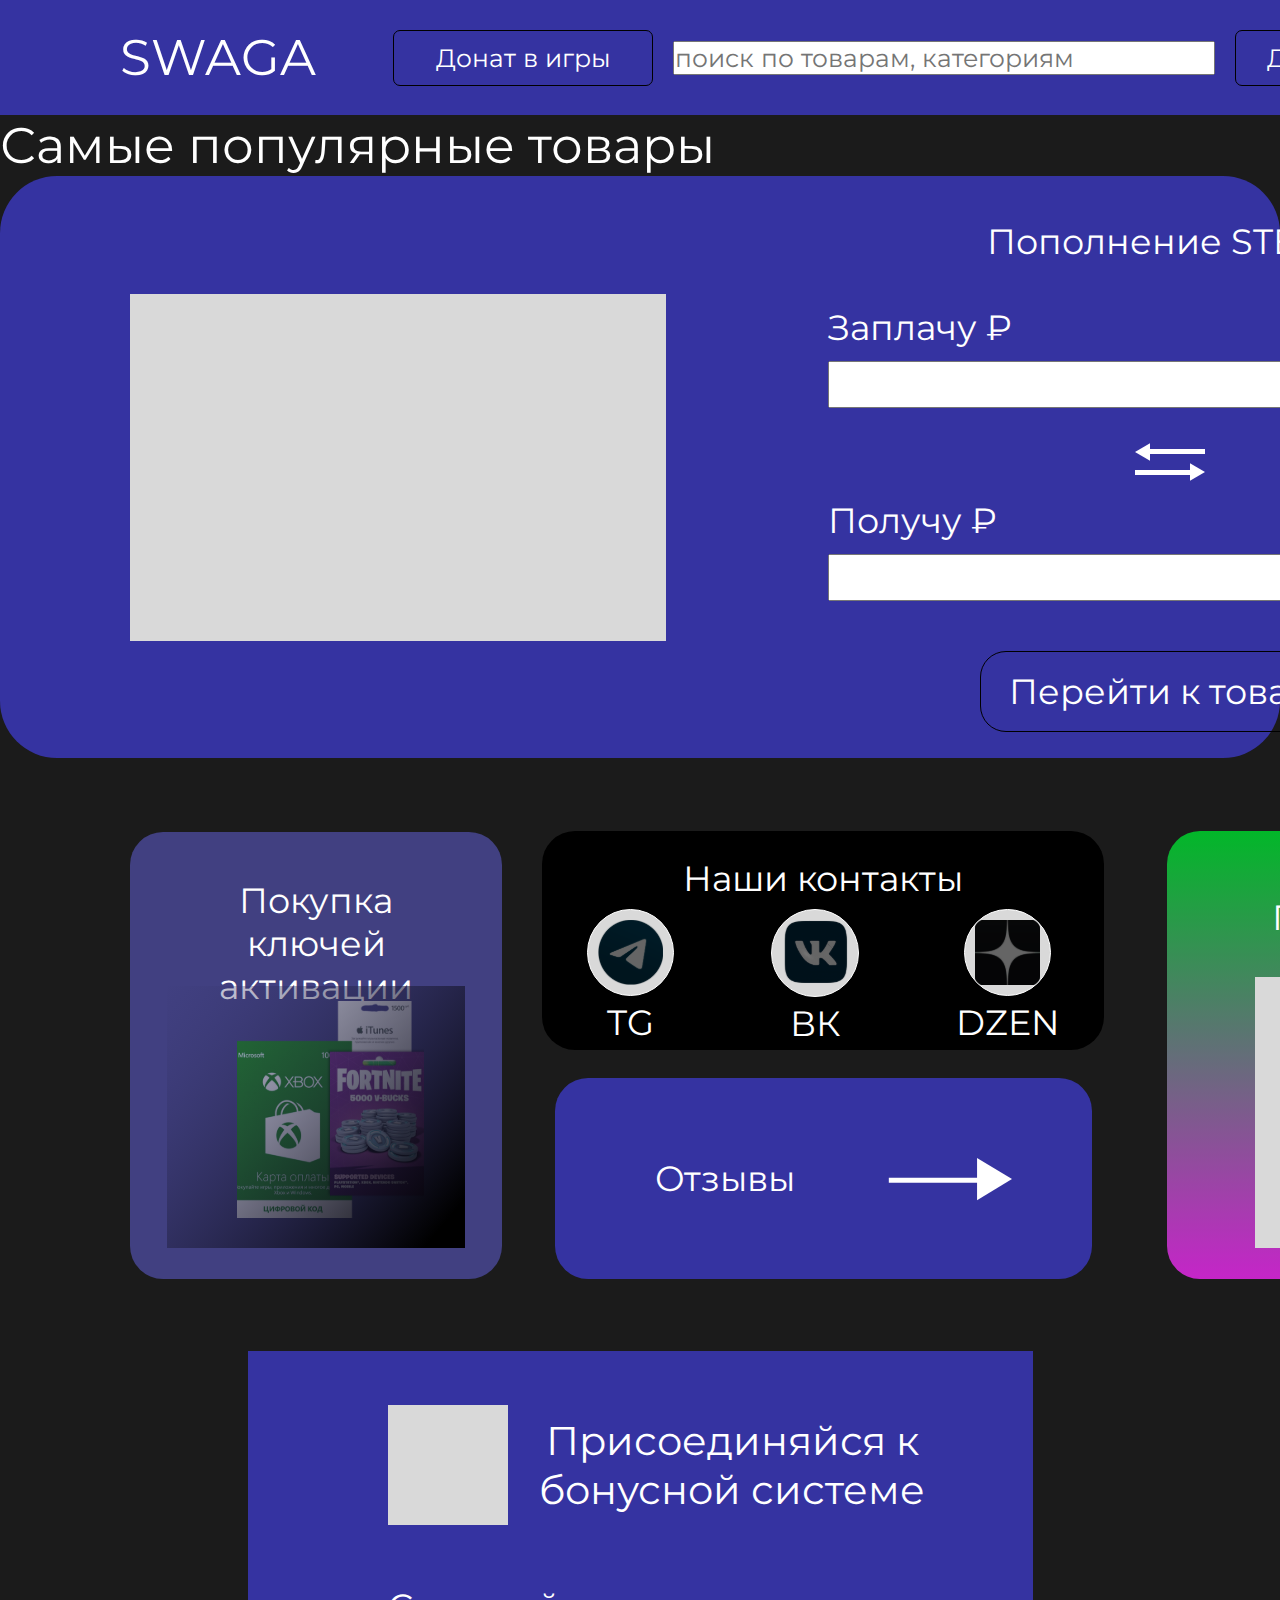
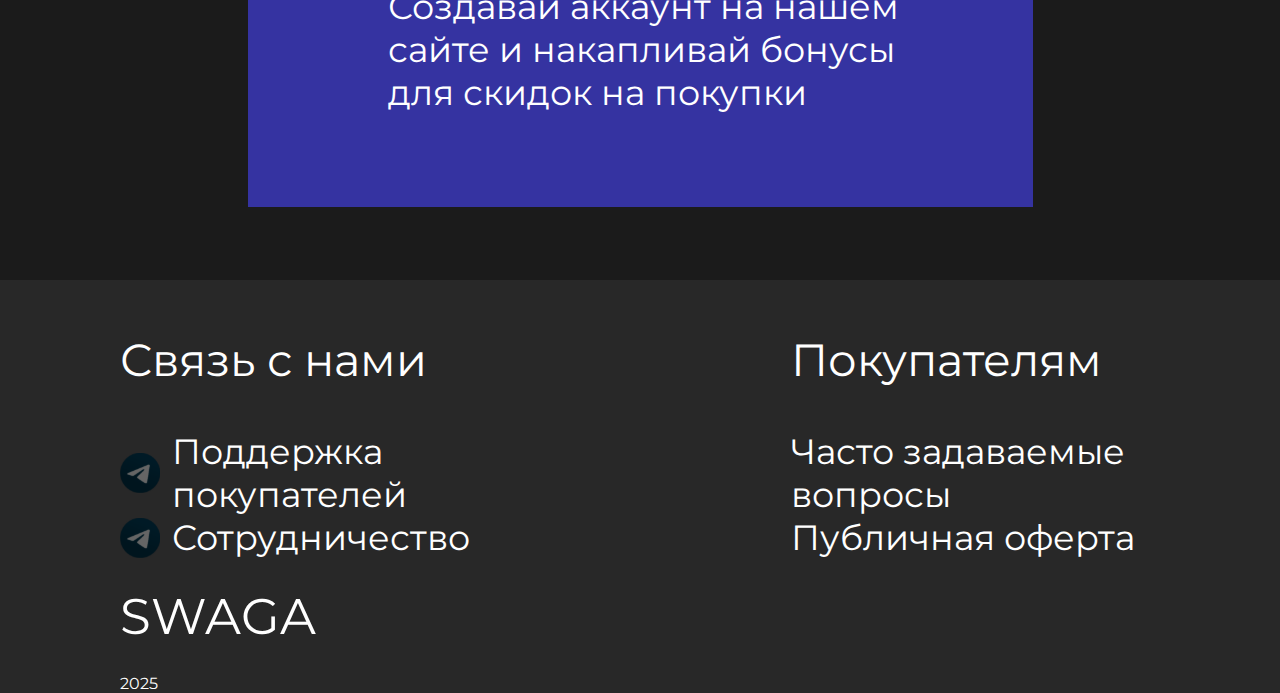
==== index.html @ 49360ecb "for-pc" ====
<!DOCTYPE html>
<html lang="en">

<head>
    <meta charset="UTF-8">
    <meta name="viewport" content="width=device-width, initial-scale=1.0">
    <link rel="stylesheet" href="./scss/css/main.css">
    <title>Document</title>
</head>

<body>
    <header class="header">
        <div class="header__container container">
            <a href="./index.html">
                <p class="header__name logo__name">SWAGA</p>
            </a>
            <div class="header__navigation">
                <button class="navigation__button">Донат в игры</button>
                <input type="text" class="navigation__search" placeholder="поиск по товарам, категориям">
                <button class="navigation__button big">Донат в сервисы</button>
                <button class="navigation__button">Профиль</button>
            </div>
        </div>
    </header>
    <main class="main">
        <div class="main__container container">
            <div class="main__slider">
                <p class="slider__title">Самые популярные товары</p>
                <div class="slider__img"></div>
            </div>
            <div class="main__convert">
                <img class="convert__img" src="./img/steampopol.svg" alt="">
                <div class="convert__block">
                    <p class="convert__title">Пополнение STEAM</p>
                    <div class="convert__block">
                        <div class="block__img"><img src="" alt=""></div>
                        <div class="block__input">
                            <div class="input__top input-box">
                                <p class="top__text input__title">Заплачу ₽</p>
                                <input type="text" class="input-output">
                            </div>
                            <div class="input__button">
                                <img src="./img/convert.svg" alt="">
                            </div>
                            <div class="input__bott input-box">
                                <p class="input__title">Получу ₽</p>
                                <input type="text" class="top__input input-output">
                            </div>
                        </div>
                    </div>
                    <a href="">
                        <button class="convert__button">Перейти к товару</button>
                    </a>
                </div>
            </div>
            <div class="main__info">
                <div class="info__top">
                    <div class="top__first">
                        <p class="first__title">Покупка ключей активации</p>
                        <img class="first__img" src="./img/cardsImg.svg" alt="">
                    </div>
                    <div class="top__second">
                        <div class="second__top">
                            <p class="top__title">Наши контакты</p>
                            <ul class="top__list">
                                <li class="el">
                                    <div class="li__block">
                                        <img class="block__img" src="./img/tg.svg" alt="">
                                        <p class="block__text ">TG</p>
                                    </div>
                                </li>
                                <li class="el">
                                    <div class="li__block">
                                        <img class="block__img" src="./img/VK.svg" alt="">
                                        <p class="block__text">ВК</p>
                                    </div>
                                </li>
                                <li class="el">
                                    <div class="li__block">
                                        <img class="block__img" src="./img/dzen.svg" alt="">
                                        <p class="block__text">DZEN</p>
                                    </div>
                                </li>
                            </ul>
                        </div>
                        <div class="second__bott">
                            <p class="bott__text">Отзывы</p>
                            <img class="bott__img" src="./img/arrow.svg" alt="">
                        </div>
                    </div>
                    <div class="top__third">
                        <p class="third__text">Покупка игр из STEAM</p>
                        <img class="third__img" src="./img/buySteam.svg" alt="">
                    </div>
                </div>
                <div class="info__bott">
                    <div class="bott">
                        <div class="bott__title">
                            <img class="title__img" src="./img/logo.svg" alt="">
                            <p class="title__text">Присоединяйся к бонусной системе</p>
                        </div>
                        <p class="bott__text">Создавай аккаунт на нашем сайте и накапливай бонусы для скидок на покупки
                        </p>
                    </div>
                </div>
            </div>
        </div>
    </main>
    <footer class="footer">
        <div class="footer__container container">
            <div class="footer__info">
                <div class="footer__contact">
                    <p class="contact__title title">
                        Связь с нами
                    </p>
                    <ul class="contact__list footer__list">
                        <a href="#">
                            <li class="footer__el">
                                <img src="./img/telegram2.svg" class="el__img" alt="">
                                <p class="el__text">Поддержка покупателей</p>
                            </li>
                        </a>
                        <a href="#">
                            <li class="footer__el">
                                <img src="./img/telegram2.svg" class="el__img" alt="">
                                <p class="el__text">Сотрудничество</p>
                            </li>
                        </a>
                    </ul>
                </div>
                <div class="footer__about">
                    <p class="about__title title">
                        Покупателям
                    </p>
                    <ul class="about__list footer__list">
                        <li class="footer__el">
                            <a href="#">
                                <p class="el__text">Часто задаваемые вопросы</p>
                            </a>
                        </li>
                        <li class="footer__el">
                            <a href="#">
                                <p class="el__text">Публичная оферта</p>
                            </a>
                        </li>
                    </ul>
                </div>
            </div>
            <div class="footer__logo">
                <a href="./index.html">
                    <p class="logo__name">SWAGA</p>
                </a>
                <p class="logo__date">2025</p>
            </div>
        </div>
    </footer>
</body>

</html>
---- scss/css/main.css ----
@import url("https://fonts.googleapis.com/css2?family=Montserrat:ital,wght@0,100..900;1,100..900&display=swap");
.logo__name {
  font-size: 50px;
  color: white;
  padding: 27px 0;
}

.footer__container {
  padding: 0 0 0 120px;
  background-color: #282828;
}
.footer__container * {
  color: white;
}
.footer__container .footer__info {
  padding-top: 52px;
  display: flex;
  flex-direction: row;
  gap: 178px;
}

.footer__list {
  display: flex;
  flex-direction: column;
}
.footer__list .footer__el {
  display: flex;
  align-items: center;
  flex-direction: row;
  gap: 12px;
}
.footer__list .footer__el .el__text {
  font-size: 35px;
}

.title {
  font-size: 45px;
  padding-bottom: 43px;
}

.header .header__container {
  display: flex;
  align-items: center;
  background-color: #3533A1;
  padding: 0 0 0 120px;
}
.header .header__container .header__name {
  font-size: 50px;
  color: white;
  margin-right: 77px;
  padding: 27px 0;
}
.header .header__container .header__navigation {
  display: flex;
  align-items: center;
  gap: 20px;
}
.header .header__container .header__navigation * {
  font-size: 25px;
}
.header .header__container .header__navigation .navigation__search {
  width: 538px;
}
.header .header__container .header__navigation .navigation__button {
  width: 260px;
  border: 1px solid black;
  border-radius: 7px;
  padding: 12px 25px;
  color: white;
}
.header .header__container .header__navigation .big {
  width: 285px;
}

li {
  list-style-type: none;
}

button {
  outline: none;
  background: none;
  border: none;
}

a {
  text-decoration: none;
}

* {
  font-family: Montserrat;
  margin: 0;
  padding: 0;
}

.container {
  max-width: 1920px;
  margin: 0 auto;
}

.main__container {
  background-color: #1B1B1B;
}
.main__container p {
  color: white;
}
.main__container .main__slider p {
  font-size: 50px;
}
.main__container .main__convert {
  background-color: #3533A1;
  border-radius: 57px;
  display: flex;
  align-items: center;
}
.main__container .main__convert * {
  font-size: 35px;
}
.main__container .main__convert button {
  color: white;
}
.main__container .main__convert .convert__img {
  margin: 98px 164px 98px 130px;
}
.main__container .main__convert .convert__title {
  margin-top: 44px;
}
.main__container .main__convert .convert__block {
  width: 680px;
  display: flex;
  flex-direction: column;
  align-items: center;
}
.main__container .main__convert .convert__block .block__input {
  display: flex;
  flex-direction: column;
  align-items: center;
}
.main__container .main__convert .convert__block .block__input .input-box {
  display: flex;
  flex-direction: column;
  gap: 12px;
}
.main__container .main__convert .convert__block .block__input .input-box .input-output {
  width: 680px;
}
.main__container .main__convert .convert__block .block__input .input__button {
  padding: 34px 0 8px 0;
}
.main__container .main__convert .convert__button {
  border: 1px solid black;
  border-radius: 26px;
  padding: 18px 28px;
  margin: 50px 0 26px 0;
}
.main__container .main__info {
  padding: 73px 0;
  background-color: #1B1B1B;
}
.main__container .main__info .info__top {
  display: flex;
  flex-direction: row;
  align-items: center;
  margin-left: 130px;
}
.main__container .main__info .info__top .top__first {
  display: flex;
  flex-direction: column;
  align-items: center;
  gap: 28px;
  background-color: #414081;
  padding: 47px 37px 31px 37px;
  border-radius: 33px;
}
.main__container .main__info .info__top .top__first p {
  font-size: 35px;
  max-width: 322px;
  text-align: center;
  max-height: 79px;
}
.main__container .main__info .info__top .top__second {
  display: flex;
  flex-direction: column;
  align-items: center;
  margin: 0 63px 0 40px;
  gap: 28px;
}
.main__container .main__info .info__top .top__second .second__top {
  background-color: black;
  display: flex;
  flex-direction: column;
  align-items: center;
  border-radius: 33px;
  padding: 26px 45px 16px 45px;
  gap: 13px;
}
.main__container .main__info .info__top .top__second .second__top .top__title {
  font-size: 35px;
  max-height: 39px;
}
.main__container .main__info .info__top .top__second .second__top .top__list {
  display: flex;
  gap: 97px;
}
.main__container .main__info .info__top .top__second .second__top .top__list .el .li__block {
  display: flex;
  flex-direction: column;
  align-items: center;
  gap: 5px;
}
.main__container .main__info .info__top .top__second .second__top .top__list .el .li__block p {
  font-size: 35px;
  max-height: 31.5px;
}
.main__container .main__info .info__top .top__second .second__bott {
  display: flex;
  align-items: center;
  flex-direction: row;
  gap: 93px;
  padding: 76px 80px 75px 100px;
  background-color: #3533A1;
  border-radius: 33px;
}
.main__container .main__info .info__top .top__second .second__bott .bott__text {
  font-size: 35px;
}
.main__container .main__info .info__top .top__third {
  display: flex;
  flex-direction: column;
  align-items: center;
  gap: 38px;
  background: linear-gradient(#02B729, #C525C8);
  padding: 65px 89px 31px 88px;
  border-radius: 33px;
}
.main__container .main__info .info__top .top__third .third__text {
  font-size: 35px;
}
.main__container .main__info .info__bott {
  display: flex;
  flex-direction: column;
  align-items: center;
  margin-top: 72px;
}
.main__container .main__info .info__bott .bott {
  background-color: #3533A1;
  padding: 54px 76px 93px 140px;
}
.main__container .main__info .info__bott .bott .bott__title {
  display: flex;
  flex-direction: row;
  align-items: center;
}
.main__container .main__info .info__bott .bott .bott__title .title__text {
  font-size: 40px;
  max-width: 449px;
  text-align: center;
}
.main__container .main__info .info__bott .bott .bott__text {
  margin-top: 60px;
  max-width: 540px;
  font-size: 35px;
}
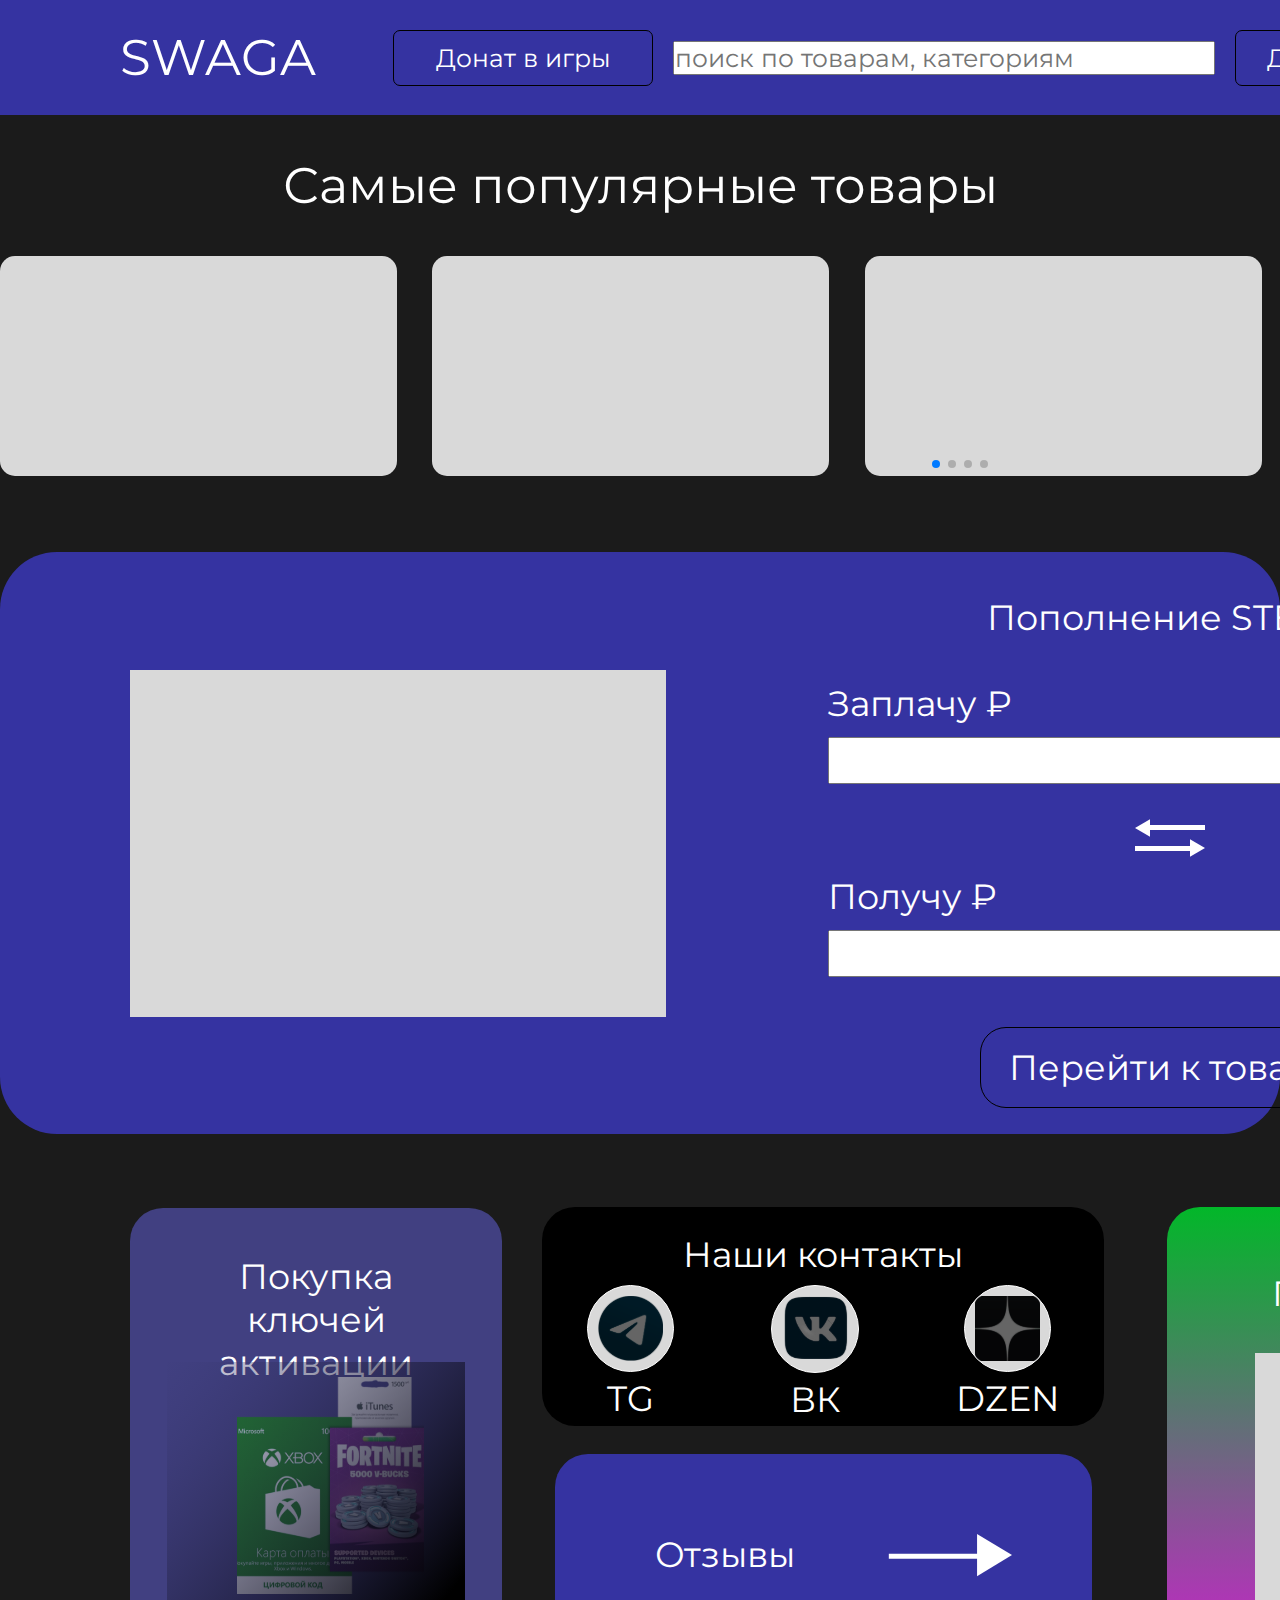
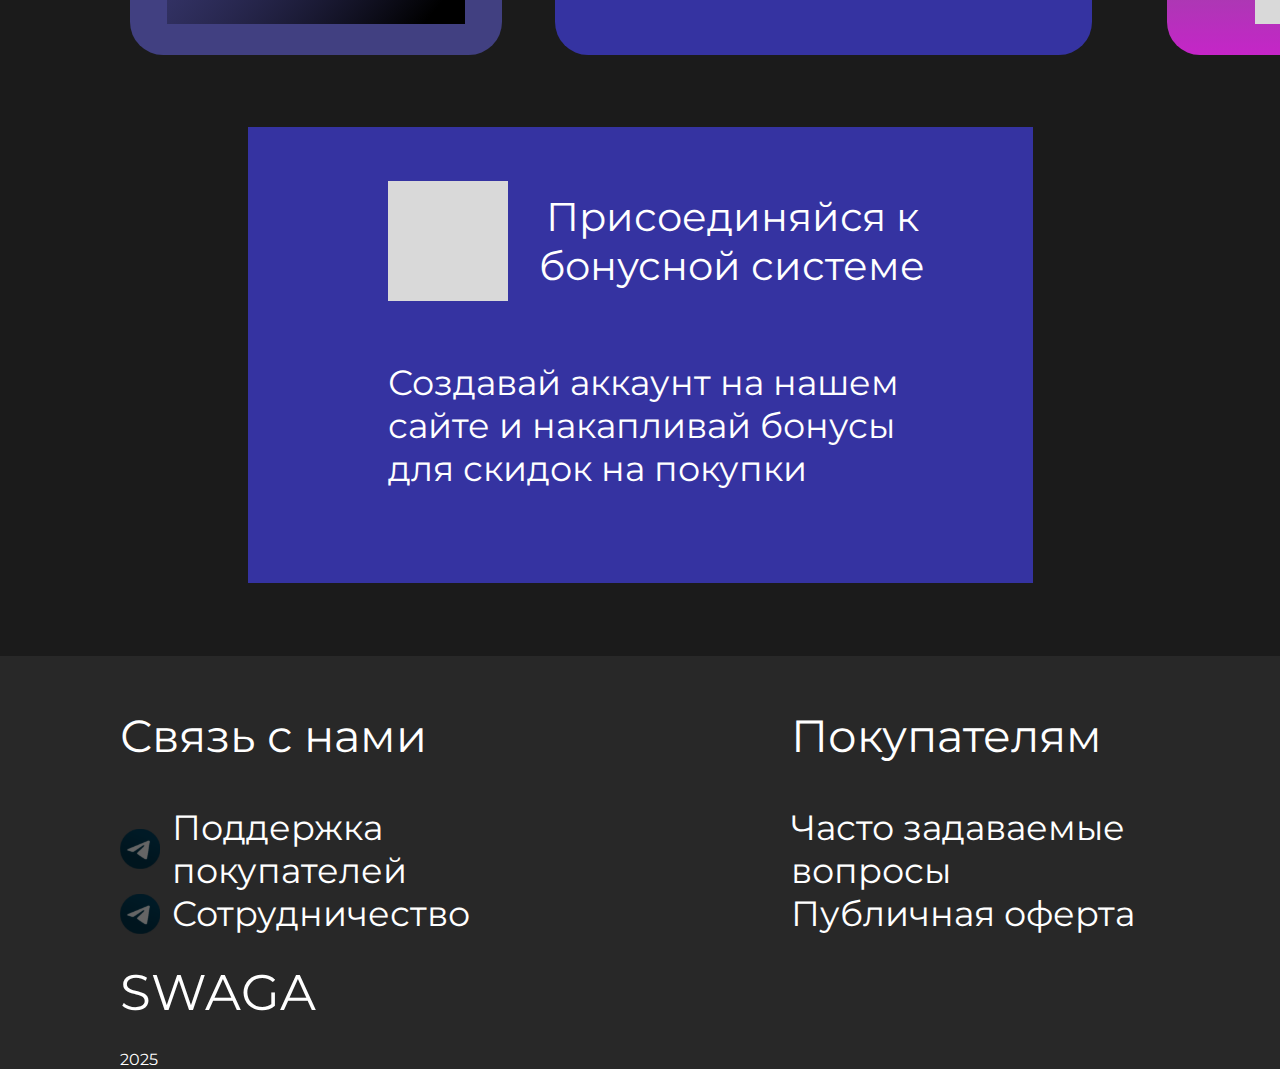
==== commit 9eda9826: "for-pc" ====
--- a/index.html
+++ b/index.html
@@ -5,6 +5,7 @@
     <meta charset="UTF-8">
     <meta name="viewport" content="width=device-width, initial-scale=1.0">
     <link rel="stylesheet" href="./scss/css/main.css">
+    <link rel="stylesheet" href="https://cdn.jsdelivr.net/npm/swiper@11/swiper-bundle.min.css" />
     <title>Document</title>
 </head>
 
@@ -26,7 +27,32 @@
         <div class="main__container container">
             <div class="main__slider">
                 <p class="slider__title">Самые популярные товары</p>
-                <div class="slider__img"></div>
+                <div class="swiper mySwiper swiper-container">
+                    <div class="swiper-wrapper">
+                        <div class="swiper-slide">
+                            <img src="./img/mainSwiper-img.svg" alt="">
+                        </div>
+                        <div class="swiper-slide">
+                            <img src="./img/mainSwiper-img.svg" alt="">
+                        </div>
+                        <div class="swiper-slide">
+                            <img src="./img/mainSwiper-img.svg" alt="">
+                        </div>
+                        <div class="swiper-slide">
+                            <img src="./img/mainSwiper-img.svg" alt="">
+                        </div>
+                        <div class="swiper-slide">
+                            <img src="./img/mainSwiper-img.svg" alt="">
+                        </div>
+                        <div class="swiper-slide">
+                            <img src="./img/mainSwiper-img.svg" alt="">
+                        </div>
+                        <div class="swiper-slide">
+                            <img src="./img/mainSwiper-img.svg" alt="">
+                        </div>
+                    </div>
+                    <div class="swiper-pagination"></div>
+                </div>
             </div>
             <div class="main__convert">
                 <img class="convert__img" src="./img/steampopol.svg" alt="">
@@ -155,5 +181,19 @@
         </div>
     </footer>
 </body>
-
+<script src="https://cdn.jsdelivr.net/npm/swiper@11/swiper-bundle.min.js"></script>
+<script>
+    let swiper = new Swiper(".swiper-container",{
+    spaceBetween: 26,
+    speed:400,
+    slidesPerView:4.5,
+    autoplay:{
+        delay:1500,
+    },
+    pagination:{
+        el: ".swiper-pagination",
+        clickable:true,
+    },
+})
+</script>
 </html>--- a/scss/css/main.css
+++ b/scss/css/main.css
@@ -103,6 +103,14 @@
 .main__container p {
   color: white;
 }
+.main__container .main__slider {
+  display: flex;
+  flex-direction: column;
+}
+.main__container .main__slider .slider__title {
+  align-self: center;
+  padding: 40px 0;
+}
 .main__container .main__slider p {
   font-size: 50px;
 }
@@ -259,4 +267,12 @@
   margin-top: 60px;
   max-width: 540px;
   font-size: 35px;
+}
+
+.swiper {
+  margin-bottom: 72px;
+}
+.swiper .swiper-wrapper {
+  max-width: 1920px;
+  height: 100%;
 }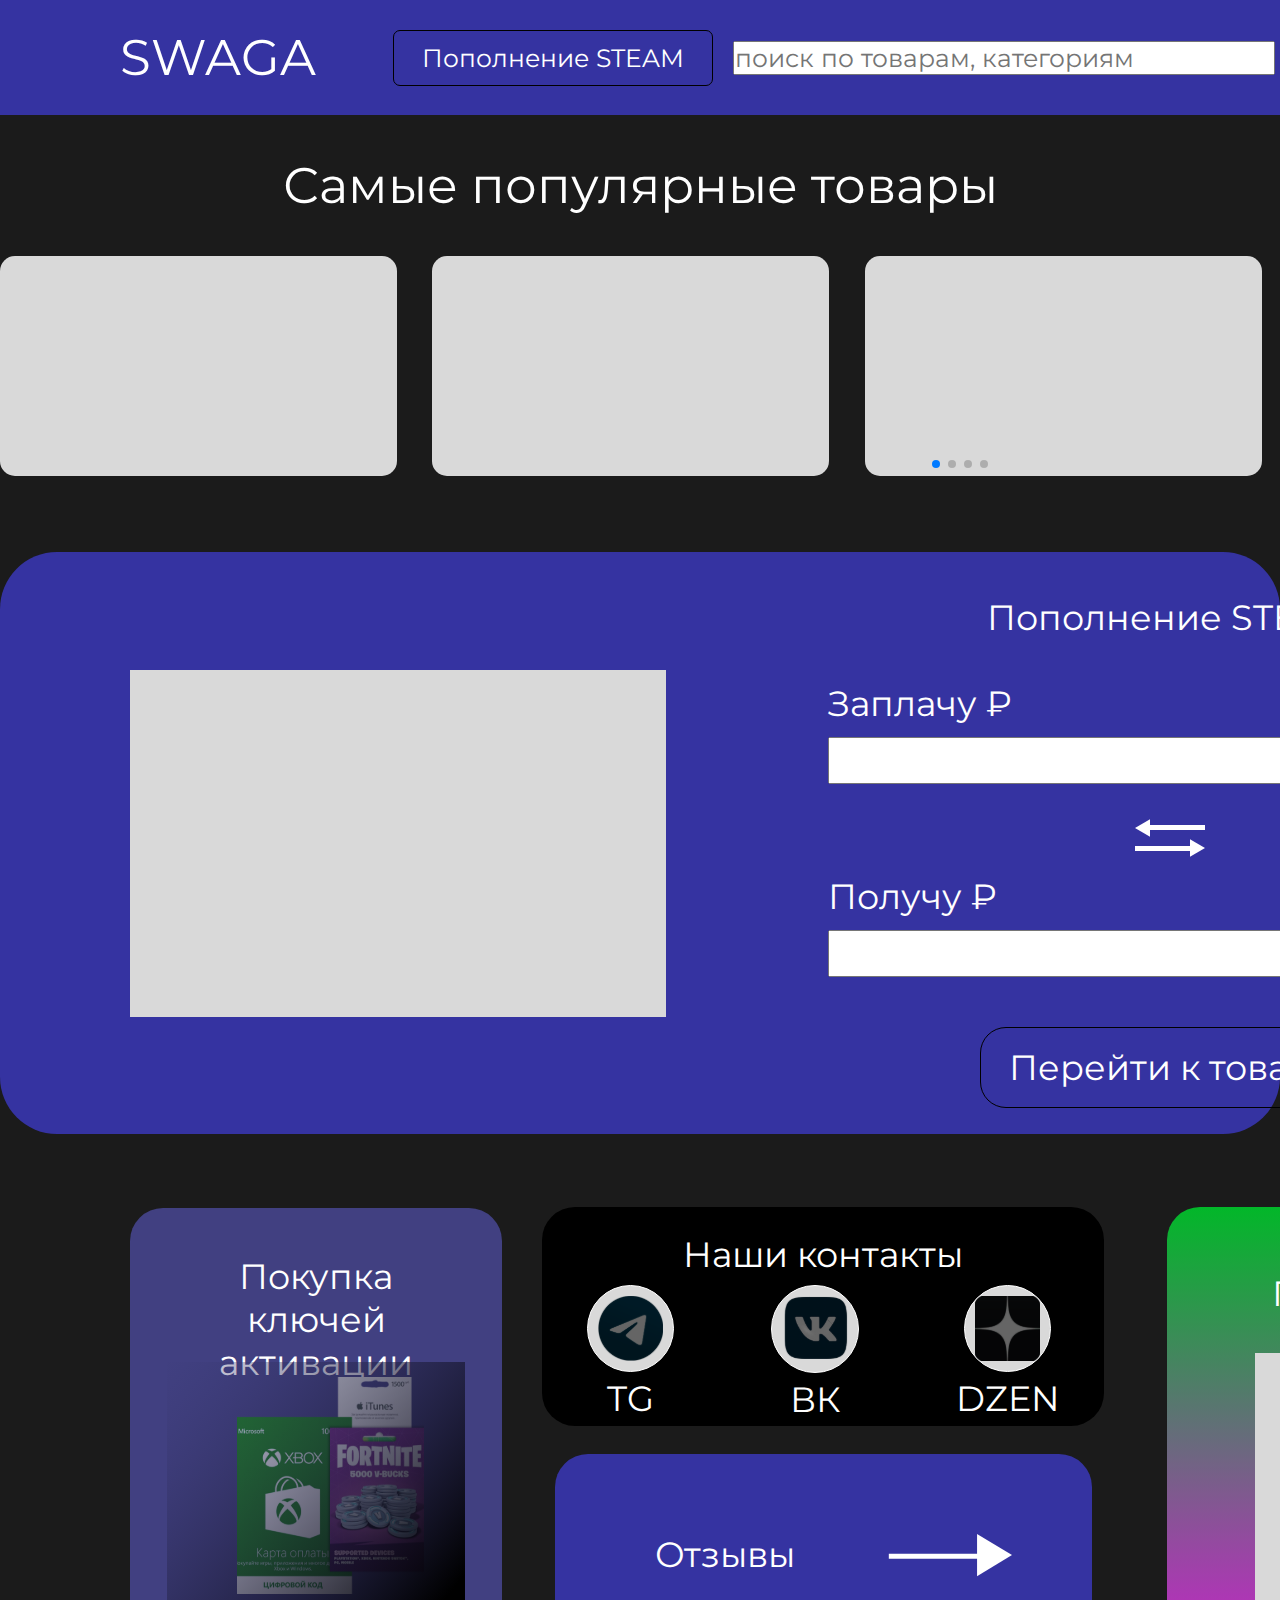
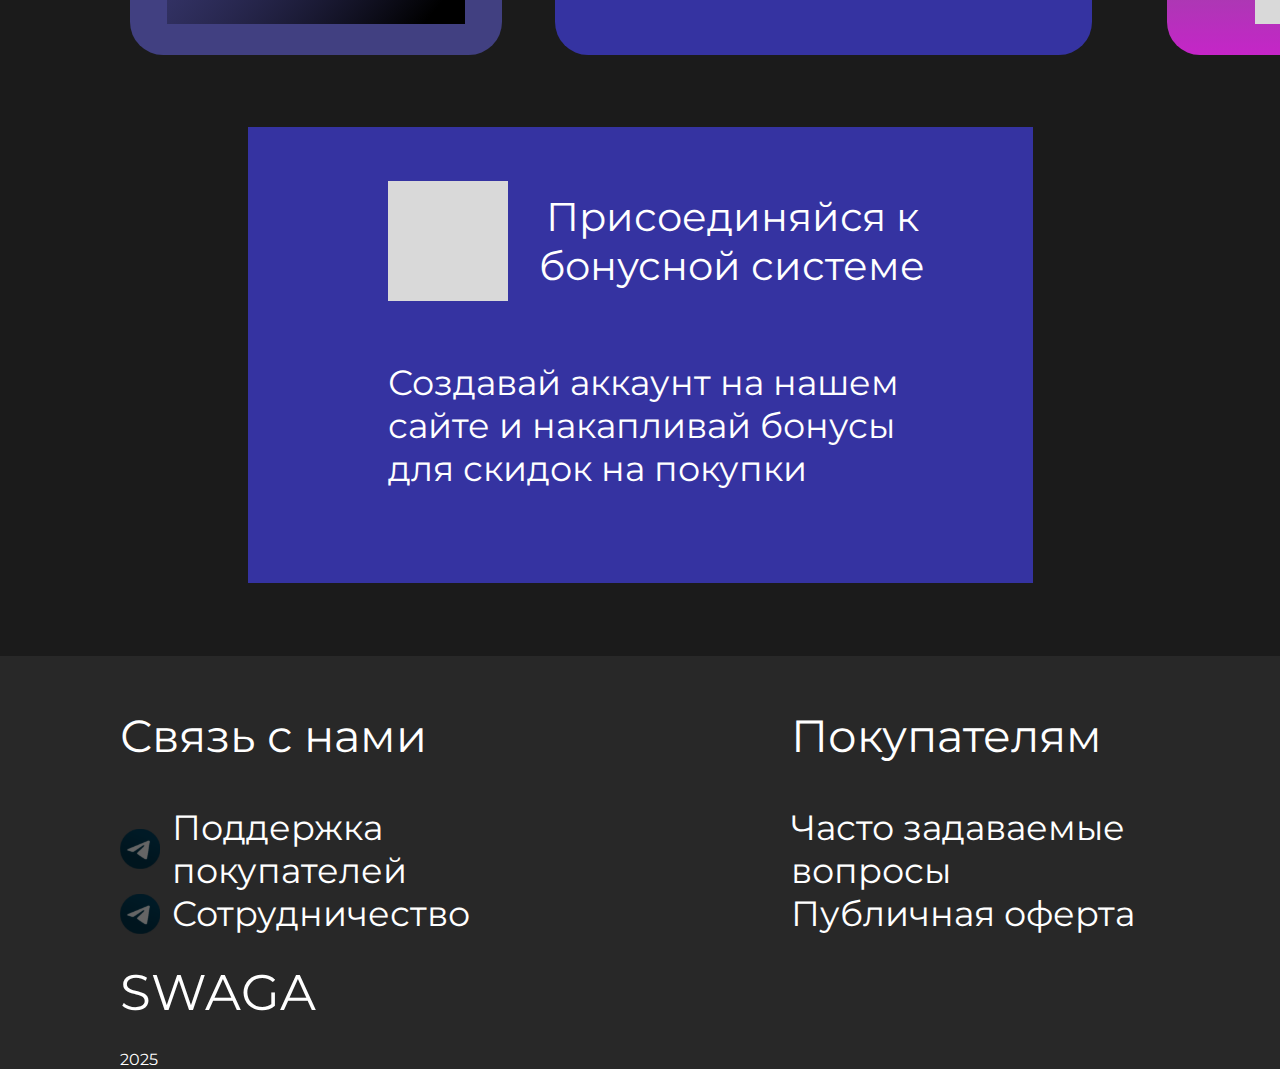
==== commit a01aa940: "for-pc" ====
--- a/index.html
+++ b/index.html
@@ -16,9 +16,9 @@
                 <p class="header__name logo__name">SWAGA</p>
             </a>
             <div class="header__navigation">
-                <button class="navigation__button">Донат в игры</button>
+                <a href="./donate.html"><button class="navigation__button big2">Пополнение STEAM</button></a>
                 <input type="text" class="navigation__search" placeholder="поиск по товарам, категориям">
-                <button class="navigation__button big">Донат в сервисы</button>
+                <a href="./catalog.html"><button class="navigation__button big">Каталог</button></a>
                 <button class="navigation__button">Профиль</button>
             </div>
         </div>
@@ -63,14 +63,14 @@
                         <div class="block__input">
                             <div class="input__top input-box">
                                 <p class="top__text input__title">Заплачу ₽</p>
-                                <input type="text" class="input-output">
+                                <input type="text" class="input-output give">
                             </div>
                             <div class="input__button">
                                 <img src="./img/convert.svg" alt="">
                             </div>
                             <div class="input__bott input-box">
-                                <p class="input__title">Получу ₽</p>
-                                <input type="text" class="top__input input-output">
+                                <p class="input__title bot__text">Получу ₽</p>
+                                <input type="text" class="top__input post input-output">
                             </div>
                         </div>
                     </div>
@@ -196,4 +196,5 @@
     },
 })
 </script>
+<script src="./click.js"></script>
 </html>--- a/scss/css/main.css
+++ b/scss/css/main.css
@@ -71,6 +71,9 @@
 .header .header__container .header__navigation .big {
   width: 285px;
 }
+.header .header__container .header__navigation .big2 {
+  width: 320px;
+}
 
 li {
   list-style-type: none;
@@ -275,4 +278,4 @@
 .swiper .swiper-wrapper {
   max-width: 1920px;
   height: 100%;
-}+}/*# sourceMappingURL=main.css.map */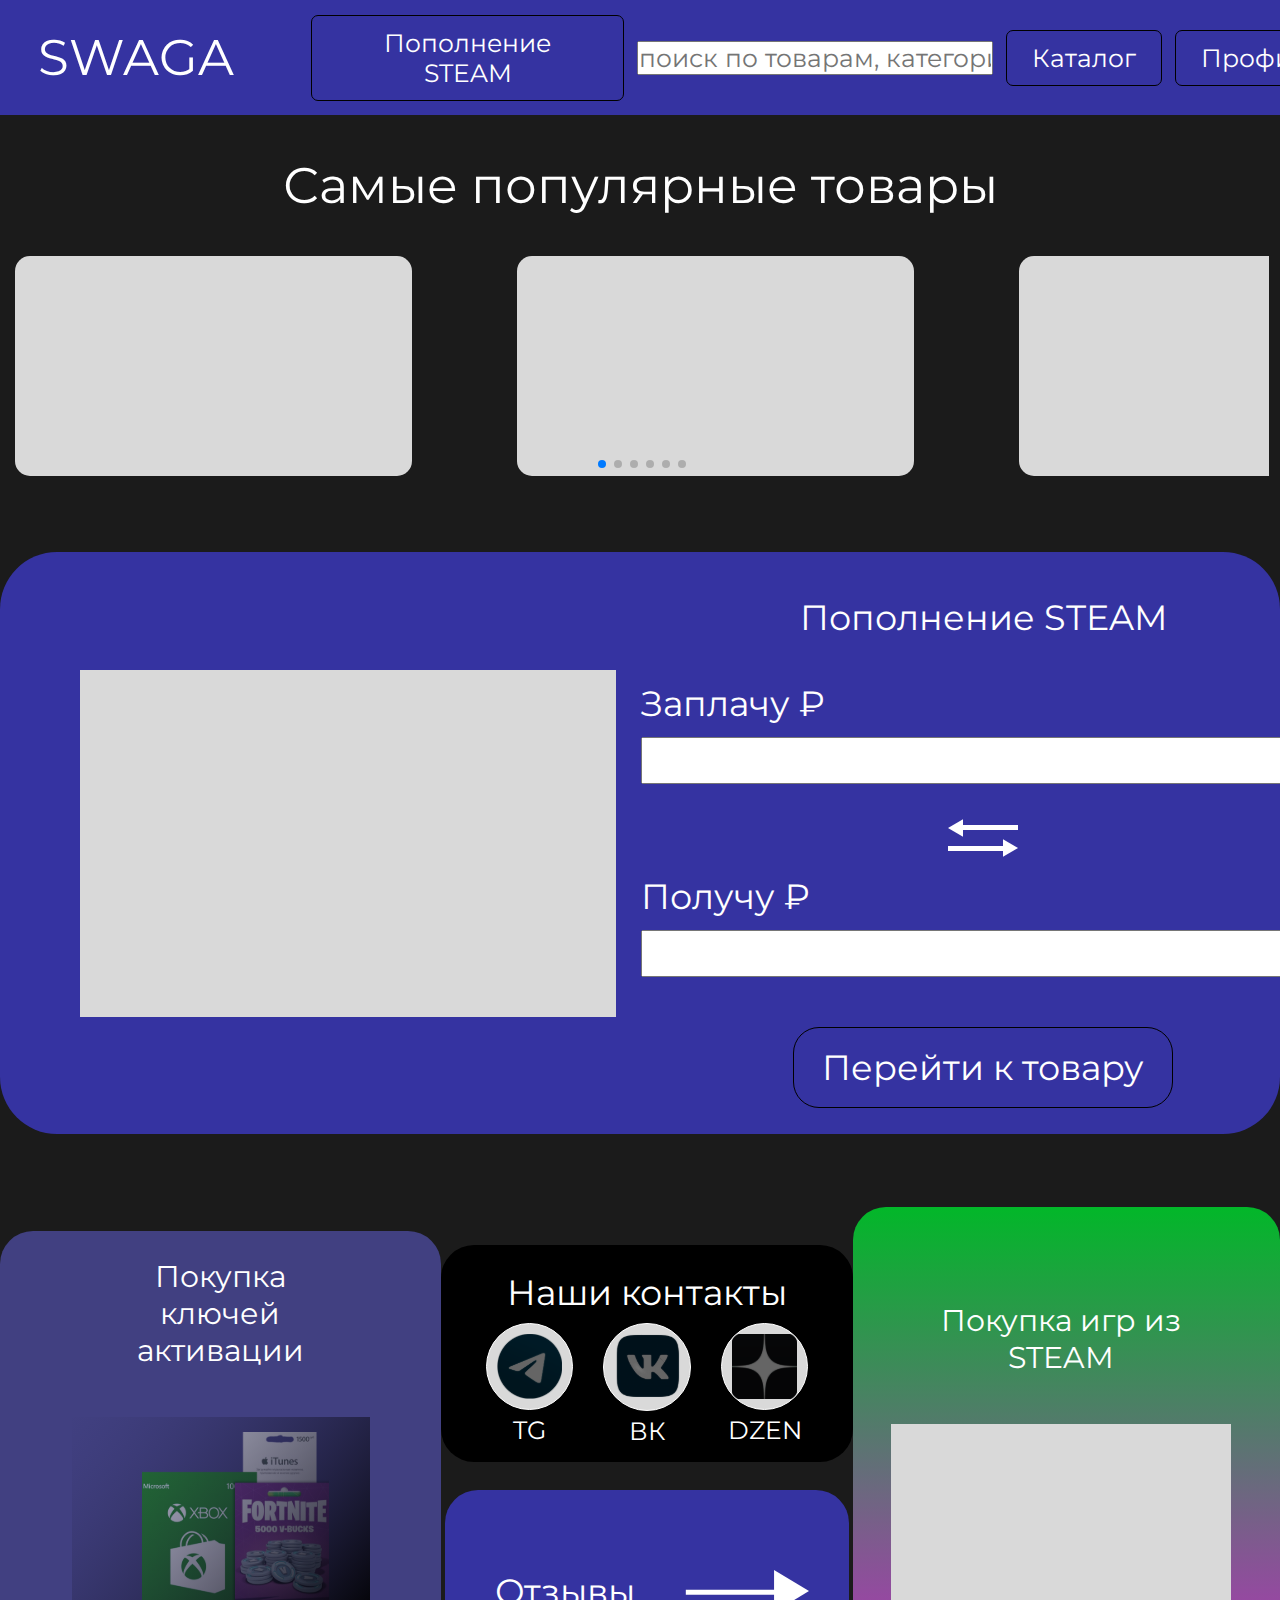
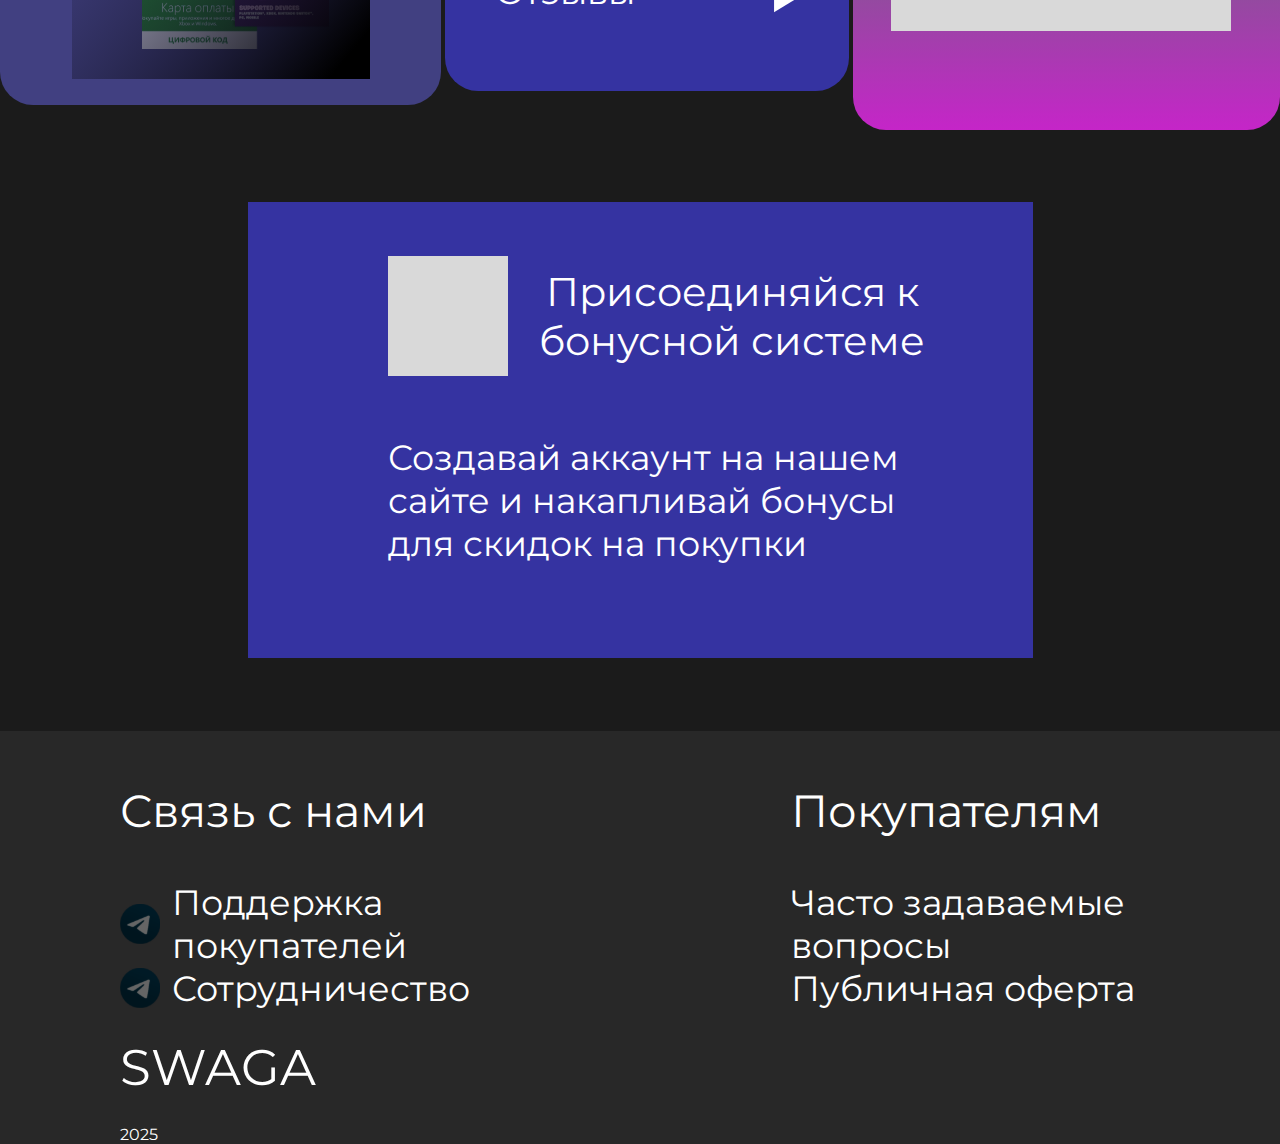
==== commit a4fc5991: "for-pc" ====
--- a/index.html
+++ b/index.html
@@ -6,6 +6,8 @@
     <meta name="viewport" content="width=device-width, initial-scale=1.0">
     <link rel="stylesheet" href="./scss/css/main.css">
     <link rel="stylesheet" href="https://cdn.jsdelivr.net/npm/swiper@11/swiper-bundle.min.css" />
+    <link rel="stylesheet" href="responsive/laptop/css/index-laptop.css" media="(max-width: 1919px)">
+    <link rel="stylesheet" href="responsive/tablet/css/index-tablet.css" media="(max-width: 1340px)">
     <title>Document</title>
 </head>
 
@@ -183,18 +185,38 @@
 </body>
 <script src="https://cdn.jsdelivr.net/npm/swiper@11/swiper-bundle.min.js"></script>
 <script>
-    let swiper = new Swiper(".swiper-container",{
-    spaceBetween: 26,
-    speed:400,
-    slidesPerView:4.5,
-    autoplay:{
-        delay:1500,
-    },
-    pagination:{
-        el: ".swiper-pagination",
-        clickable:true,
-    },
-})
+
+    let swiper = new Swiper(".swiper-container", {
+        breakpoints:{
+            450:{
+                slidesPerView: 1,
+            },
+            900:{
+                slidesPerView: 2.5,
+            },
+            1300:{
+                slidesPerView: 3,
+            },
+            1600:{
+                slidesPerView: 3.5,
+            },
+            1900:{
+                slidesPerView: 4.5,
+            },
+        },
+        spaceBetween: 1,
+        speed: 400,
+        autoplay: {
+            delay: 1500,
+        },
+        pagination: {
+            el: ".swiper-pagination",
+            clickable: true,
+        },
+    })
+
+
 </script>
 <script src="./click.js"></script>
+
 </html>--- a/scss/css/main.css
+++ b/scss/css/main.css
@@ -182,7 +182,7 @@
   padding: 47px 37px 31px 37px;
   border-radius: 33px;
 }
-.main__container .main__info .info__top .top__first p {
+.main__container .main__info .info__top .top__first .first__title {
   font-size: 35px;
   max-width: 322px;
   text-align: center;
@@ -218,7 +218,7 @@
   align-items: center;
   gap: 5px;
 }
-.main__container .main__info .info__top .top__second .second__top .top__list .el .li__block p {
+.main__container .main__info .info__top .top__second .second__top .top__list .el .li__block .block__text {
   font-size: 35px;
   max-height: 31.5px;
 }
@@ -245,6 +245,7 @@
 }
 .main__container .main__info .info__top .top__third .third__text {
   font-size: 35px;
+  text-align: center;
 }
 .main__container .main__info .info__bott {
   display: flex;
@@ -278,4 +279,4 @@
 .swiper .swiper-wrapper {
   max-width: 1920px;
   height: 100%;
-}/*# sourceMappingURL=main.css.map */+}--- a/responsive/laptop/css/index-laptop.css
+++ b/responsive/laptop/css/index-laptop.css
@@ -0,0 +1,82 @@
+@import url("https://fonts.googleapis.com/css2?family=Montserrat:ital,wght@0,100..900;1,100..900&display=swap");
+@import url("https://fonts.googleapis.com/css2?family=Montserrat:ital,wght@0,100..900;1,100..900&display=swap");
+.header .header__container {
+  padding: 0 0 0 3vw;
+  justify-content: space-around;
+}
+.header .header__container .header__navigation {
+  justify-content: space-between;
+  align-items: center;
+  gap: 1vw;
+}
+.header .header__container .header__navigation .navigation__search {
+  width: auto;
+  padding: 12px auto;
+}
+.header .header__container .header__navigation .navigation__button {
+  width: auto;
+}
+.header .header__container .header__navigation .big2 {
+  width: 313px;
+  padding: auto;
+}
+
+.main__container .main__convert {
+  max-width: 100vw;
+}
+.main__container .main__convert .convert__img {
+  margin: 48px 60px 48px 80px;
+}
+.main__container .main__convert .convert__block {
+  align-items: center;
+  width: 48vw;
+}
+.main__container .main__convert .convert__block .block__input {
+  align-items: center;
+}
+.main__container .main__convert .convert__block .input-output {
+  width: 100%;
+}
+.main__container .main__info .info__top {
+  margin-left: 0;
+  justify-content: space-around;
+}
+.main__container .main__info .info__top .top__first {
+  gap: 80px !important;
+  padding: 27px 37px 26px 37px;
+}
+.main__container .main__info .info__top .top__first .first__title {
+  height: 100px;
+  font-size: 30px;
+  max-width: 70%;
+}
+.main__container .main__info .info__top .top__second {
+  margin: 0;
+}
+.main__container .main__info .info__top .top__second .second__top .top__list {
+  gap: 30px;
+}
+.main__container .main__info .info__top .top__second .second__top .top__list .el .li__block .block__text {
+  font-size: 25px;
+}
+.main__container .main__info .info__top .top__second .second__bott {
+  gap: 50px;
+  padding: 76px 40px 75px 50px;
+}
+.main__container .main__info .info__top .top__third {
+  padding: 95px 49px 99px 38px;
+  gap: 48px;
+}
+.main__container .main__info .info__top .top__third .third__text {
+  font-size: 30px;
+}
+.main__container .main__info .info__top .top__third .third__img {
+  max-width: 340px;
+}
+
+.swiper {
+  margin-left: 15px;
+}
+.swiper .swiper-wrapper {
+  max-width: 98vw;
+}--- a/responsive/tablet/css/index-tablet.css
+++ b/responsive/tablet/css/index-tablet.css
@@ -0,0 +1 @@
+@import url("https://fonts.googleapis.com/css2?family=Montserrat:ital,wght@0,100..900;1,100..900&display=swap");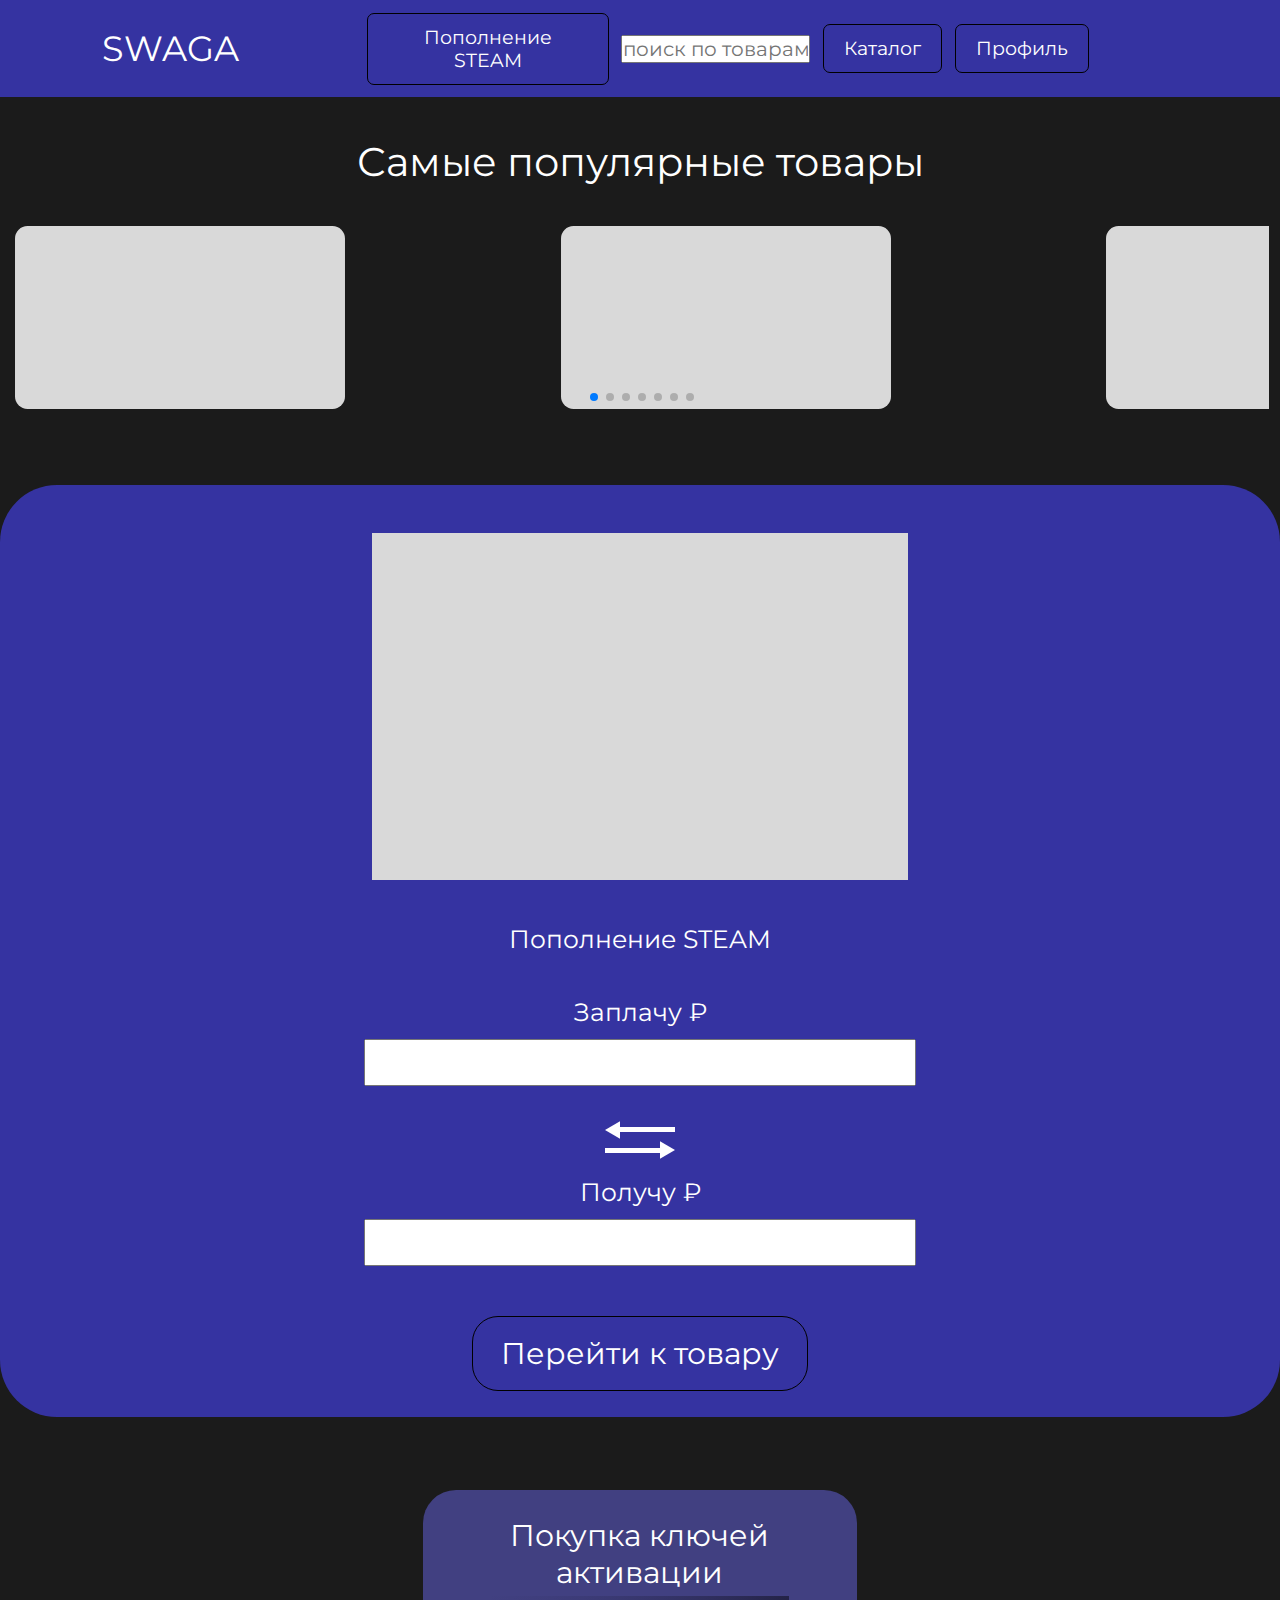
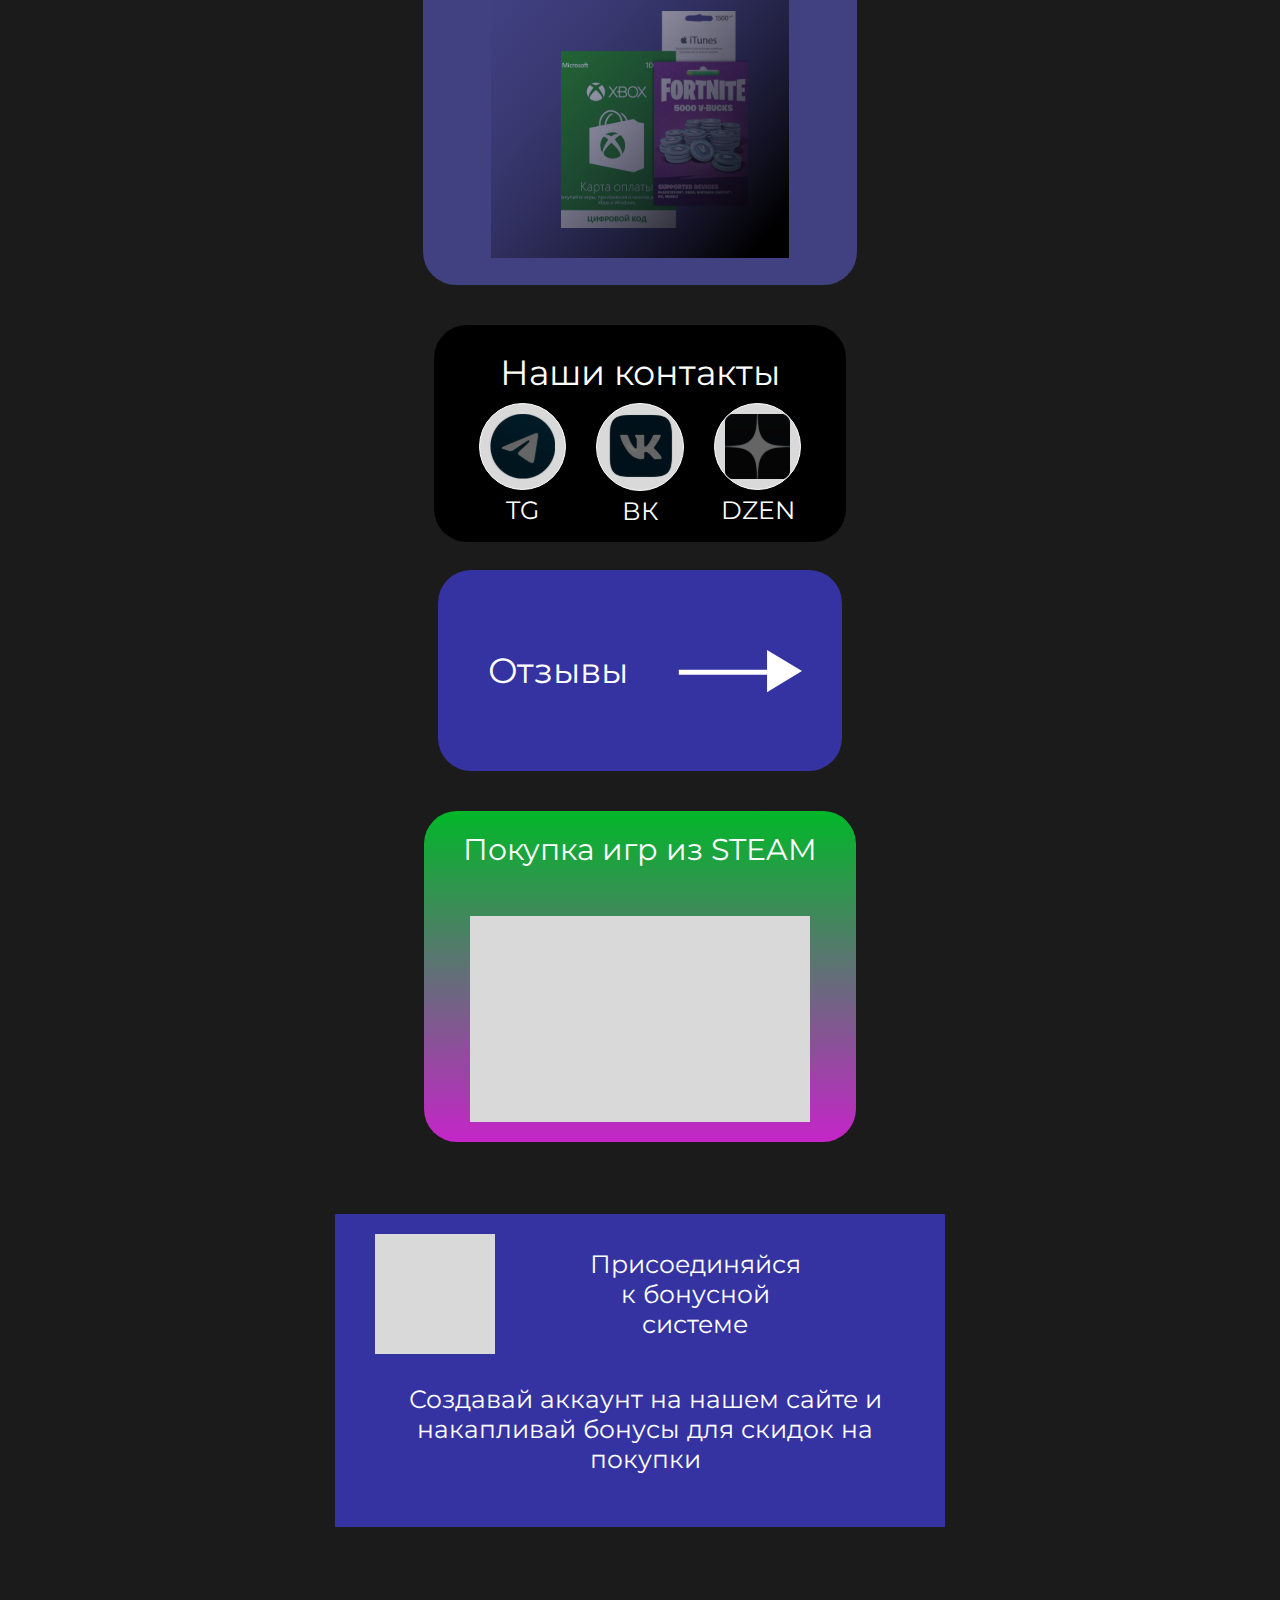
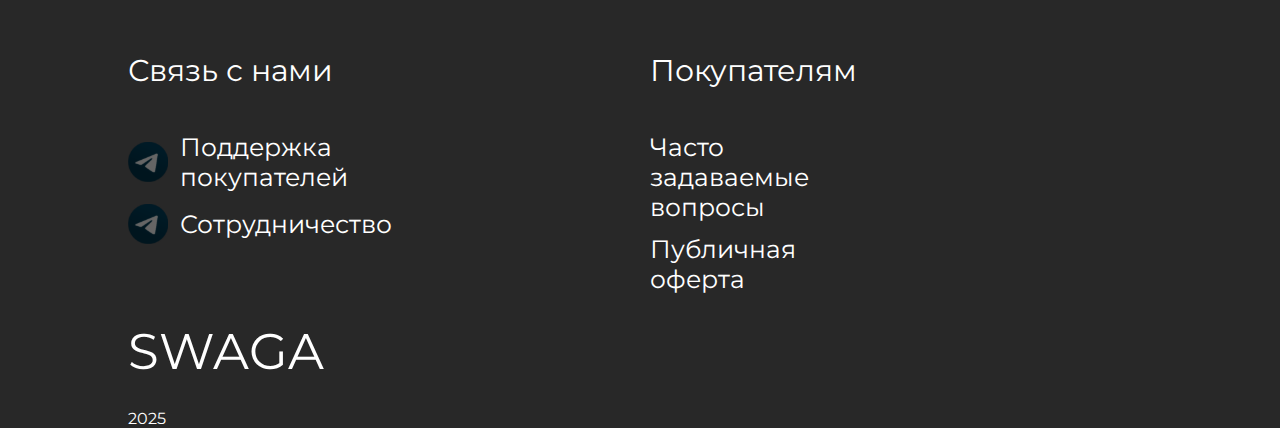
==== commit bd9ec0d6: "responsive added small-laptop and tablet" ====
--- a/index.html
+++ b/index.html
@@ -7,7 +7,8 @@
     <link rel="stylesheet" href="./scss/css/main.css">
     <link rel="stylesheet" href="https://cdn.jsdelivr.net/npm/swiper@11/swiper-bundle.min.css" />
     <link rel="stylesheet" href="responsive/laptop/css/index-laptop.css" media="(max-width: 1919px)">
-    <link rel="stylesheet" href="responsive/tablet/css/index-tablet.css" media="(max-width: 1340px)">
+    <link rel="stylesheet" href="responsive/small-laptop/css/index-small-laptop.css" media="(max-width: 1340px)">
+    <link rel="stylesheet" href="responsive/tablet/css/index-tablet.css" media="(max-width: 900px)">
     <title>Document</title>
 </head>
 
@@ -18,10 +19,17 @@
                 <p class="header__name logo__name">SWAGA</p>
             </a>
             <div class="header__navigation">
-                <a href="./donate.html"><button class="navigation__button big2">Пополнение STEAM</button></a>
-                <input type="text" class="navigation__search" placeholder="поиск по товарам, категориям">
-                <a href="./catalog.html"><button class="navigation__button big">Каталог</button></a>
+                <a href="./donate.html"><button class="navigation__button header__hide big2">Пополнение STEAM</button></a>
+                <input type="text" class="navigation__search header__hide" placeholder="поиск по товарам, категориям">
+                <a href="./catalog.html"><button class="navigation__button header__hide big">Каталог</button></a>
                 <button class="navigation__button">Профиль</button>
+            </div>
+            <div class="header__burger">
+                <div class="burger">
+                    <span></span>
+                    <span></span>
+                    <span></span>
+                </div>
             </div>
         </div>
     </header>
@@ -29,28 +37,28 @@
         <div class="main__container container">
             <div class="main__slider">
                 <p class="slider__title">Самые популярные товары</p>
-                <div class="swiper mySwiper swiper-container">
+                <div class="swiper mySwiper swiper-container ">
                     <div class="swiper-wrapper">
                         <div class="swiper-slide">
-                            <img src="./img/mainSwiper-img.svg" alt="">
-                        </div>
-                        <div class="swiper-slide">
-                            <img src="./img/mainSwiper-img.svg" alt="">
-                        </div>
-                        <div class="swiper-slide">
-                            <img src="./img/mainSwiper-img.svg" alt="">
-                        </div>
-                        <div class="swiper-slide">
-                            <img src="./img/mainSwiper-img.svg" alt="">
-                        </div>
-                        <div class="swiper-slide">
-                            <img src="./img/mainSwiper-img.svg" alt="">
-                        </div>
-                        <div class="swiper-slide">
-                            <img src="./img/mainSwiper-img.svg" alt="">
-                        </div>
-                        <div class="swiper-slide">
-                            <img src="./img/mainSwiper-img.svg" alt="">
+                            <img src="./img/mainSwiper-img.svg" class="swiper-img" alt="">
+                        </div>
+                        <div class="swiper-slide">
+                            <img src="./img/mainSwiper-img.svg" class="swiper-img" alt="">
+                        </div>
+                        <div class="swiper-slide">
+                            <img src="./img/mainSwiper-img.svg" class="swiper-img" alt="">
+                        </div>
+                        <div class="swiper-slide">
+                            <img src="./img/mainSwiper-img.svg" class="swiper-img" alt="">
+                        </div>
+                        <div class="swiper-slide">
+                            <img src="./img/mainSwiper-img.svg" class="swiper-img" alt="">
+                        </div>
+                        <div class="swiper-slide">
+                            <img src="./img/mainSwiper-img.svg" class="swiper-img" alt="">
+                        </div>
+                        <div class="swiper-slide">
+                            <img src="./img/mainSwiper-img.svg" class="swiper-img" alt="">
                         </div>
                     </div>
                     <div class="swiper-pagination"></div>
@@ -189,10 +197,10 @@
     let swiper = new Swiper(".swiper-container", {
         breakpoints:{
             450:{
-                slidesPerView: 1,
-            },
-            900:{
-                slidesPerView: 2.5,
+                slidesPerView: 1.5,
+            },
+            800:{
+                slidesPerView: 2.3,
             },
             1300:{
                 slidesPerView: 3,
@@ -213,10 +221,11 @@
             el: ".swiper-pagination",
             clickable: true,
         },
+        loop: true,
     })
 
 
 </script>
 <script src="./click.js"></script>
-
+<script src="./burger.js"></script>
 </html>--- a/responsive/laptop/css/index-laptop.css
+++ b/responsive/laptop/css/index-laptop.css
@@ -64,7 +64,7 @@
   padding: 76px 40px 75px 50px;
 }
 .main__container .main__info .info__top .top__third {
-  padding: 95px 49px 99px 38px;
+  padding: 85px 39px 99px 28px;
   gap: 48px;
 }
 .main__container .main__info .info__top .top__third .third__text {
--- a/responsive/small-laptop/css/index-small-laptop.css
+++ b/responsive/small-laptop/css/index-small-laptop.css
@@ -0,0 +1,101 @@
+@import url("https://fonts.googleapis.com/css2?family=Montserrat:ital,wght@0,100..900;1,100..900&display=swap");
+.header .header__container .header__name {
+  font-size: 35px;
+  margin-right: 0px;
+}
+.header .header__container .header__navigation .navigation__button {
+  font-size: 19px;
+  padding: 12px 20px;
+}
+.header .header__container .header__navigation .big2 {
+  max-width: 242px;
+}
+.header .header__container .header__navigation .navigation__search {
+  max-width: 185px;
+  font-size: 20px;
+}
+
+.footer__container {
+  padding: 0 0 0 10vw;
+}
+.footer__container .footer__info {
+  gap: 20vw;
+}
+
+.footer__list {
+  display: flex;
+  flex-direction: column;
+  gap: 12px;
+}
+.footer__list .footer__el .el__text {
+  font-size: 25px;
+  max-width: 214px;
+}
+
+.title {
+  font-size: 30px;
+}
+
+.hidden {
+  display: none !important;
+}
+
+.main__container .main__slider .slider__title {
+  font-size: 40px;
+}
+.main__container .main__convert {
+  flex-direction: column;
+}
+.main__container .main__convert .convert__img {
+  margin: 48px 0 0 0;
+}
+.main__container .main__convert .convert__title {
+  font-size: 25px;
+}
+.main__container .main__convert .convert__block {
+  width: 80vw;
+  align-items: center;
+}
+.main__container .main__convert .convert__block .input-box {
+  align-items: center;
+}
+.main__container .main__convert .convert__block .input-box .input__title {
+  font-size: 25px;
+}
+.main__container .main__convert .convert__block .input-output {
+  max-width: 80%;
+}
+.main__container .main__convert .convert__button {
+  font-size: 30px;
+}
+.main__container .main__info .info__top {
+  display: flex;
+  flex-direction: column;
+  gap: 40px;
+}
+.main__container .main__info .info__top .top__first {
+  gap: 0 !important;
+  padding: 27px 0;
+}
+.main__container .main__info .info__top .top__third {
+  padding: 20px 39px 20px 39px;
+}
+.main__container .main__info .info__bott .bott {
+  padding: 20px 30px 53px 40px;
+}
+.main__container .main__info .info__bott .bott .bott__title {
+  gap: 90px;
+}
+.main__container .main__info .info__bott .bott .bott__title .title__text {
+  font-size: 25px;
+  max-width: 220px;
+}
+.main__container .main__info .info__bott .bott .bott__text {
+  font-size: 25px;
+  text-align: center;
+  margin-top: 30px;
+}
+
+.swiper .swiper-wrapper .swiper-slide .swiper-img {
+  width: 330px;
+}--- a/responsive/tablet/css/index-tablet.css
+++ b/responsive/tablet/css/index-tablet.css
@@ -1 +1,56 @@
-@import url("https://fonts.googleapis.com/css2?family=Montserrat:ital,wght@0,100..900;1,100..900&display=swap");+@import url("https://fonts.googleapis.com/css2?family=Montserrat:ital,wght@0,100..900;1,100..900&display=swap");
+.header .header__container .header__navigation {
+  display: flex;
+  flex-direction: column-reverse;
+}
+.header .header__container .burger {
+  margin-top: 20px;
+  width: 40px;
+  height: 30px;
+  background: none;
+  border: none;
+  display: flex;
+  flex-direction: column;
+  justify-content: space-between;
+  cursor: pointer;
+  padding-bottom: 10px;
+}
+.header .header__container .burger span {
+  height: 4px;
+  width: 100%;
+  background: #ffffff;
+  border-radius: 5px;
+}
+
+.footer__container {
+  padding: 0;
+}
+.footer__container .footer__info {
+  gap: 30px;
+  flex-direction: column;
+  align-items: center;
+}
+
+.hidden {
+  display: none !important;
+}
+
+.main__container .main__slider .slider__title {
+  font-size: 25px;
+}
+.main__container .main__convert .convert__img {
+  max-width: 80vw;
+}
+.main__container .main__convert .convert__block .block__input {
+  max-width: 100vw;
+}
+.main__container .main__convert .convert__block .block__input .input-box {
+  max-width: 100%;
+}
+.main__container .main__convert .convert__block .input-output {
+  max-width: 50%;
+}
+.main__container .main__convert .convert__button {
+  font-size: 25px;
+  margin: 25px 0 18px 0;
+}